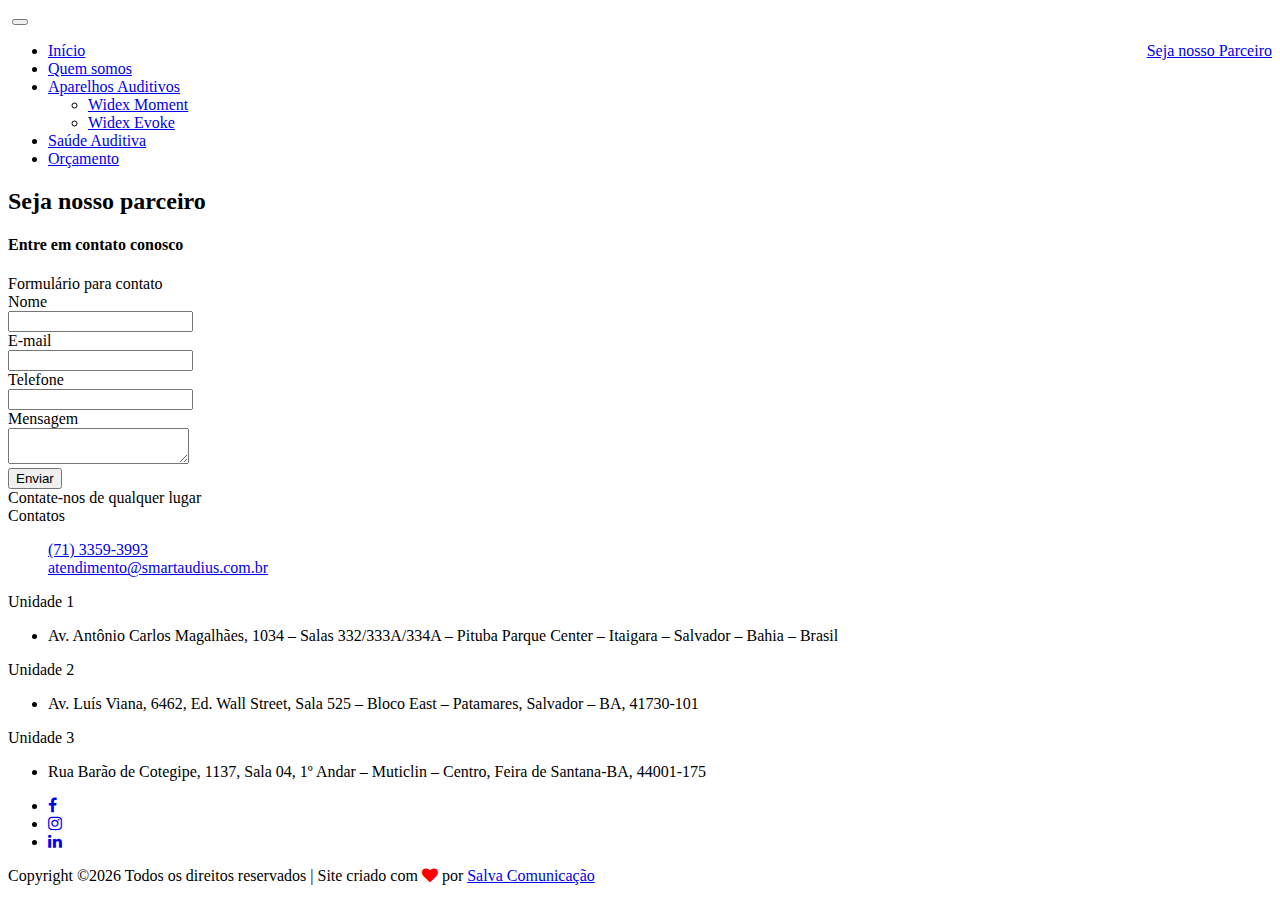
==== partners.html @ 9b4bfd86 "Add files via upload" ====
<!DOCTYPE html>
<html lang="en">

<head>
    <meta charset="utf-8">
    <meta http-equiv="X-UA-Compatible" content="IE=edge">
    <meta name="viewport" content="width=device-width, initial-scale=1">

    <!--========== Page Ttile ==========-->
    <title>Audius | Parceiros</title>

    <!-- FAVICON -->
	<link href="images/favicon.png" rel="shortcut icon"/>
    <!-- Google Font -->
    <link href='https://fonts.googleapis.com/css?family=Poppins:400,300,500,600,700' rel='stylesheet' type='text/css'>
    <link rel="stylesheet" href="https://cdnjs.cloudflare.com/ajax/libs/font-awesome/4.7.0/css/font-awesome.min.css">

    <!-- CSS Plugin Files -->
    <link href="css/lib/bootstrap.min.css" rel="stylesheet">
    <link href="css/plugins/font-awesome.min.css" rel="stylesheet">
    <link href="css/plugins/lineicons.css" rel="stylesheet">
    <link href="vendors/magnific-popup/magnific-popup.css" rel="stylesheet">
    <link href="vendors/bootstrap-touchspin/jquery.bootstrap-touchspin.min.css" rel="stylesheet">
    <link href="vendors/bootstrap-select/css/bootstrap-select.min.css" rel="stylesheet">
    <link href="vendors/owl-carousel/assets/owl.carousel.css" rel="stylesheet">
    <link href="css/plugins/animate.css" rel="stylesheet">

    <!-- Preloader -->
    <link href="css/plugins/preloader.css" rel="stylesheet">

    <!--========== Main Styles==========-->
    <link href="css/style.css" rel="stylesheet">
    <link href="css/contact.css" rel="stylesheet">
    <link href="css/contact_responsive.css" rel="stylesheet">

    <!-- Theme CSS (For Available Color Options, See Documentation ) -->
    <link href="css/themes/blue-orange.css" rel="stylesheet">

    <!--========== HTML5 shim and Respond.js (Required) ==========-->
    <!--[if lt IE 9]>
    <script src="js/lib/html5shiv.min.js"></script>
    <script src="js/lib/respond.min.js"></script>
    <![endif]-->

</head>

<body data-scroll-animation="false">

    <!--==========Preloader==========-->
    <div id="loading">
        <div id="loading-center">
            <div id="loading-center-absolute">
                <div class="object" id="object_four"></div>
                <div class="object" id="object_three"></div>
                <div class="object" id="object_two"></div>
                <div class="object" id="object_one"></div>
            </div>
        </div>
    </div>

    <!--==========Header==========-->
    <header class="row" id="header">
        <nav class="navbar navbar-default navbar-fixed-top">
            <div class="container">
                <!--========== Brand and toggle get grouped for better mobile display ==========-->
                <div class="navbar-header">
                    <a class="navbar-brand" href="index.html"><img src="images/logo.png" alt=""></a>
                    <button type="button" class="navbar-toggle collapsed" data-toggle="collapse" data-target="#main-navbar" aria-expanded="false">
                        <span class="sr-only">Toggle navigation</span>
                        <span class="icon-bar"></span>
                        <span class="icon-bar"></span>
                        <span class="icon-bar"></span>
                    </button>
                </div>

                <!--========== Collect the nav links, forms, and other content for toggling ==========-->
                <div class="collapse navbar-collapse" id="main-navbar">
                    <a href="partners.html" class=" btn btn-warning pull-right hidden-sm hidden-xs">Seja nosso Parceiro</a>
                    <ul class="nav navbar-nav navbar-right">
                        <li><a href="index.html">Início</a></li>
                        <li><a href="index.html#about">Quem somos</a></li>
                        <li class="dropdown">
                            <a href="#" class="dropdown-toggle" data-toggle="dropdown">Aparelhos Auditivos<span class="caret"></span></a>
                            <ul class="dropdown-menu">
                                <li><a href="product_1.html">Widex Moment</a></li>
                                <li><a href="product_2.html">Widex Evoke</a></li>
                              
                               
                            </ul>
                        </li>
                        
                        <li><a href="#">Saúde Auditiva</a></li>
                        <li><a href="index.html#contact">Orçamento</a></li>
                      
                    </ul>
                </div>
                <!--========== /.navbar-collapse ==========-->
            </div>
            <!--========== /.container-fluid ==========-->
        </nav>
    </header>

    <!--==========Page Header==========-->
    <section class="row page-header">
        <div class="container">
            <div class="row">
                <h2>Seja nosso parceiro</h2>
                <h4>Entre em contato conosco</h4>
            </div>
        </div>
    </section>

      <!--========== About Content ==========-->
      <section class="row blog-section">
       
		<!-- Contact Info -->

		<div class="contact_info_container">
			<div class="container">
				<div class="row">

					<!-- Contact Form -->
					<div class="col-lg-6">
						<div class="contact_form">
							<div class="contact_info_title">Formulário para contato</div>
							<form action="php/form-partner.php" method="POST" class="comment_form">
								<div>
									<div class="form_title">Nome</div>
									<input type="text" name="nome" class="comment_input" required="required">
								</div>
								<div>
									<div class="form_title">E-mail</div>
									<input type="text" name="email" class="comment_input" required="required">
								</div>
                                <div>
									<div class="form_title">Telefone</div>
									<input type="text" name="telefone" class="comment_input" required="required">
								</div>
								<div>
									<div class="form_title">Mensagem</div>
									<textarea class="comment_input comment_textarea" name="mensagem" required="required"></textarea>
								</div>
								<div>
									<button type="submit" class="comment_button trans_200">Enviar</button>
								</div>
							</form>
						</div>
					</div>

					<!-- Contact Info -->
					<div class="col-lg-6">
						<div class="contact_info">
							<div class="contact_info_title">Contate-nos de qualquer lugar</div>
							<div class="contact_info_location">
								<div class="contact_info_location_title">Contatos</div>
								<ul class="location_list">
									<a href="tel:7133593993">(71) 3359-3993</a><br>
									<a href="mailto:atendimento@smartaudius.com.br">atendimento@smartaudius.com.br</a>
								
								</ul>
							</div>
							<div class="contact_info_location">
								<div class="contact_info_location_title">Unidade 1</div>
								<ul class="location_list">
									<li>Av. Antônio Carlos Magalhães, 1034 – Salas 332/333A/334A – Pituba Parque Center – Itaigara – Salvador – Bahia – Brasil</li>
								</ul>
							</div>
                            <div class="contact_info_location">
								<div class="contact_info_location_title">Unidade 2</div>
								<ul class="location_list">
                                    <li>Av. Luís Viana, 6462, Ed. Wall Street, Sala 525 – Bloco East – Patamares, Salvador – BA, 41730-101</li> 
								</ul>
							</div>
                            <div class="contact_info_location">
								<div class="contact_info_location_title">Unidade 3</div>
								<ul class="location_list">
                                        <li>Rua Barão de Cotegipe, 1137, Sala 04, 1º Andar – Muticlin – Centro, Feira de Santana-BA, 44001-175</li>
								</ul>
							</div>
							
						</div>
					</div>
				</div>
			</div>
		</div>
    </section>

  
      <!--==========Footer==========-->
    <footer class="row">
        <div class="container">
            <div class="row m0 social-links">
                <ul class="nav">
                    <li class="wow fadeInUp"><a href="#"><i class="fa fa-facebook"></i></a></li>
                    <li class="wow fadeInUp" data-wow-delay="0.1s"><a href="https://www.instagram.com/audius_brasil/?hl=pt-br"><i class="fa fa-instagram"></i></a></li>
                    <li class="wow fadeInUp" data-wow-delay="0.2s"><a href="https://www.linkedin.com/company/audiusbrasil/"><i class="fa fa-linkedin"></i></a></li>
                </ul>
            </div>
            <div class="row m0 menu-rights">
               
                <p style="color: black;"><!-- copyright-->
                    Copyright &copy;<script>document.write(new Date().getFullYear());</script> Todos os direitos reservados | Site criado com <a href="https://www.linkedin.com/in/nathalia-ornelas/" title="Programador" alt="Programador" style="color: red;"><i class="fa fa-heart" aria-hidden="true"></i></a> por <a href="www.salvacomunicacao.com" target="_blank">Salva Comunicação</a>
                    <!-- copyright --></p>
            </div>
        </div>
    </footer>

    <!--========== Javascript Files ==========-->

    <!-- jQuery Latest -->
    <script src="js/lib/jquery-2.2.0.min.js"></script>

    <!-- Bootstrap JS -->
    <script src="js/lib/bootstrap.min.js"></script>

    <!-- Plugins -->
    <script src="vendors/owl-carousel/owl.carousel.js"></script>
    <script src="vendors/magnific-popup/jquery.magnific-popup.min.js"></script>
    <script src="vendors/bootstrap-touchspin/jquery.bootstrap-touchspin.min.js"></script>
    <script src="vendors/bootstrap-select/js/bootstrap-select.min.js"></script>
    <script src="js/plugins/wow.min.js"></script>

    <!-- Main JS -->
    <script src="js/main.js"></script>
</body>

</html>
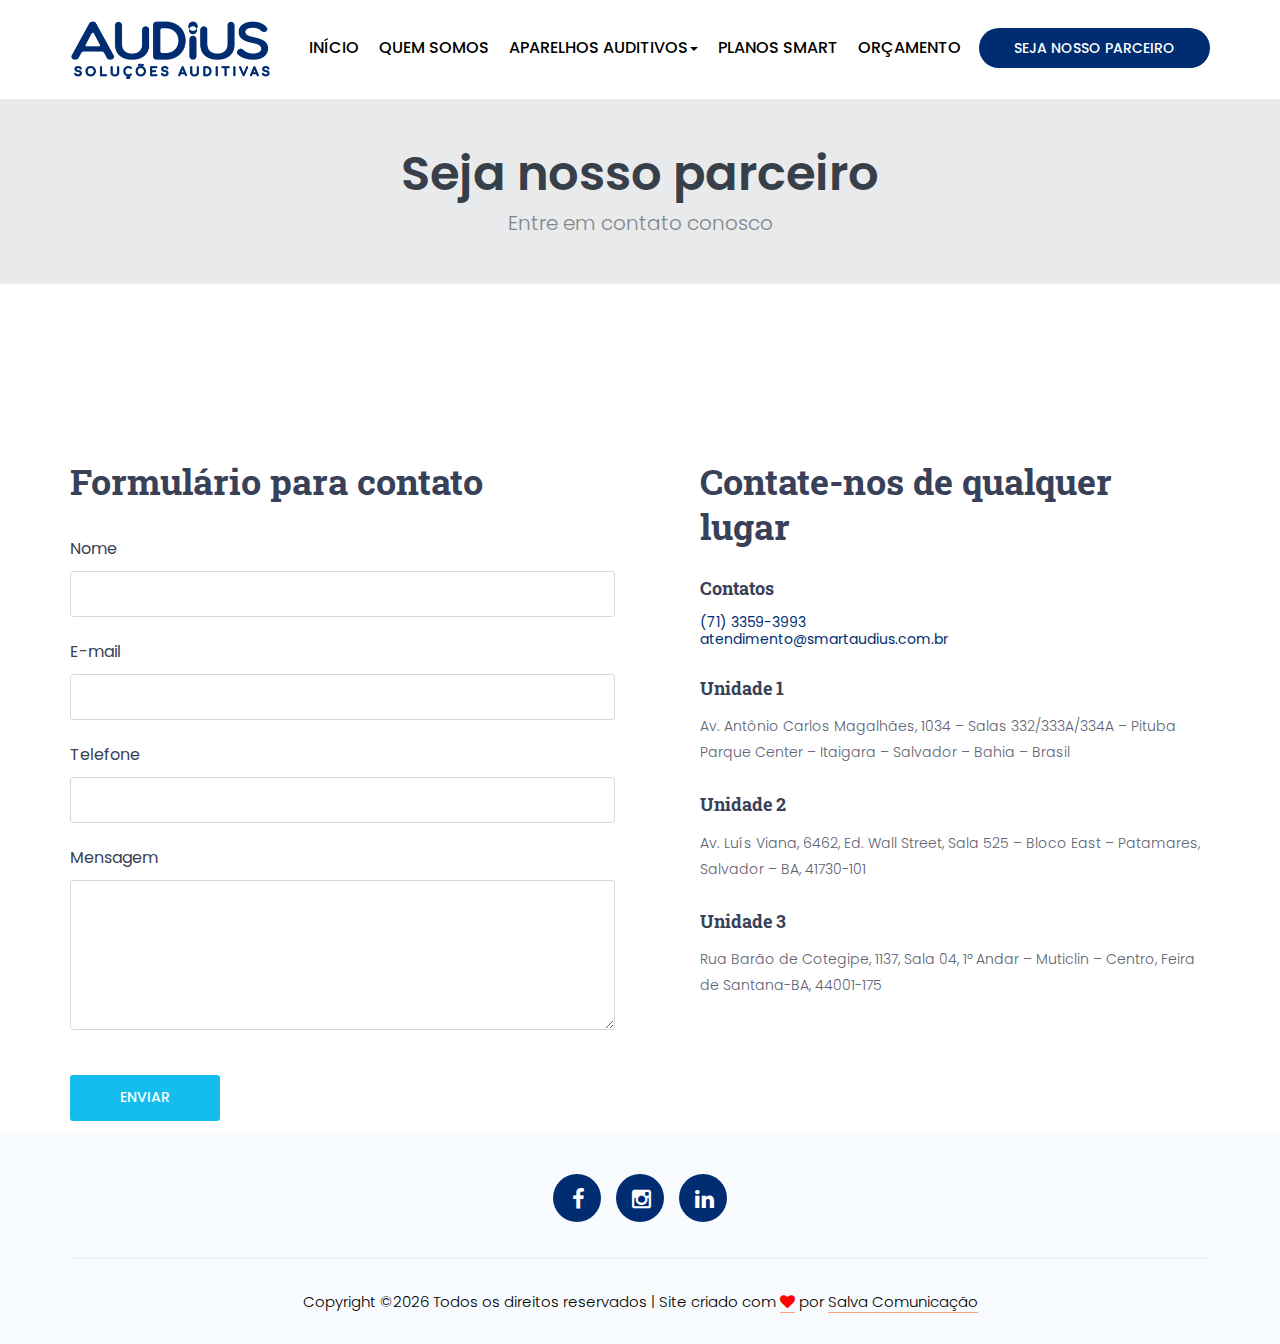
==== commit 35648aca: "Add files via upload" ====
--- a/partners.html
+++ b/partners.html
@@ -7,7 +7,7 @@
     <meta name="viewport" content="width=device-width, initial-scale=1">
 
     <!--========== Page Ttile ==========-->
-    <title>Audius | Parceiros</title>
+    <title>Smart Audius | Parceiros</title>
 
     <!-- FAVICON -->
 	<link href="images/favicon.png" rel="shortcut icon"/>
@@ -60,7 +60,7 @@
 
     <!--==========Header==========-->
     <header class="row" id="header">
-        <nav class="navbar navbar-default navbar-fixed-top">
+        <nav class="navbar navbar-default-2 navbar-fixed-top">
             <div class="container">
                 <!--========== Brand and toggle get grouped for better mobile display ==========-->
                 <div class="navbar-header">
@@ -75,7 +75,7 @@
 
                 <!--========== Collect the nav links, forms, and other content for toggling ==========-->
                 <div class="collapse navbar-collapse" id="main-navbar">
-                    <a href="partners.html" class=" btn btn-warning pull-right hidden-sm hidden-xs">Seja nosso Parceiro</a>
+                    <a href="partners.html" class=" btn btn-warning pull-right hidden-sm ">Seja nosso Parceiro</a>
                     <ul class="nav navbar-nav navbar-right">
                         <li><a href="index.html">Início</a></li>
                         <li><a href="index.html#about">Quem somos</a></li>
@@ -84,12 +84,12 @@
                             <ul class="dropdown-menu">
                                 <li><a href="product_1.html">Widex Moment</a></li>
                                 <li><a href="product_2.html">Widex Evoke</a></li>
-                              
+                               
                                
                             </ul>
                         </li>
                         
-                        <li><a href="#">Saúde Auditiva</a></li>
+                        <li><a href="plano.html">Planos Smart</a></li>
                         <li><a href="index.html#contact">Orçamento</a></li>
                       
                     </ul>
@@ -199,11 +199,49 @@
             <div class="row m0 menu-rights">
                
                 <p style="color: black;"><!-- copyright-->
-                    Copyright &copy;<script>document.write(new Date().getFullYear());</script> Todos os direitos reservados | Site criado com <a href="https://www.linkedin.com/in/nathalia-ornelas/" title="Programador" alt="Programador" style="color: red;"><i class="fa fa-heart" aria-hidden="true"></i></a> por <a href="www.salvacomunicacao.com" target="_blank">Salva Comunicação</a>
+                    Copyright &copy;<script>document.write(new Date().getFullYear());</script> Todos os direitos reservados | Site criado com <a href="https://www.linkedin.com/in/nathalia-ornelas/" title="Programador" alt="Programador" style="color: red;"><i class="fa fa-heart" aria-hidden="true"></i></a> por <a href="https://agenciasalva.com/" target="_blank">Salva Comunicação</a>
                     <!-- copyright --></p>
             </div>
         </div>
     </footer>
+    
+         <!--WHATSAPP-->
+     <script>
+    var url = 'https://wati-integration-service.clare.ai/ShopifyWidget/shopifyWidget.js?73730';
+    var s = document.createElement('script');
+    s.type = 'text/javascript';
+    s.async = true;
+    s.src = url;
+    var options = {
+  "enabled":true,
+  "chatButtonSetting":{
+      "backgroundColor":"#002d72",
+      "ctaText":"Contate-nos",
+      "borderRadius":"25",
+      "marginLeft":"0",
+      "marginBottom":"50",
+      "marginRight":"50",
+      "position":"right"
+  },
+  "brandSetting":{
+      "brandName":"Smart Audius",
+      "brandSubTitle":"Mais que um centro auditivo, um centro de soluções!",
+      "brandImg":"https://cdn.clare.ai/wati/images/WATI_logo_square_2.png",
+      "welcomeText":"Olá!\nComo podemos te ajudar hoje?",
+      "messageText":"Olá, vim pelo site de vocês.",
+      "backgroundColor":"#002d72",
+      "ctaText":"Iniciar conversa",
+      "borderRadius":"25",
+      "autoShow":false,
+      "phoneNumber":"557133593993"
+  }
+};
+    s.onload = function() {
+        CreateWhatsappChatWidget(options);
+    };
+    var x = document.getElementsByTagName('script')[0];
+    x.parentNode.insertBefore(s, x);
+</script>
 
     <!--========== Javascript Files ==========-->
 
